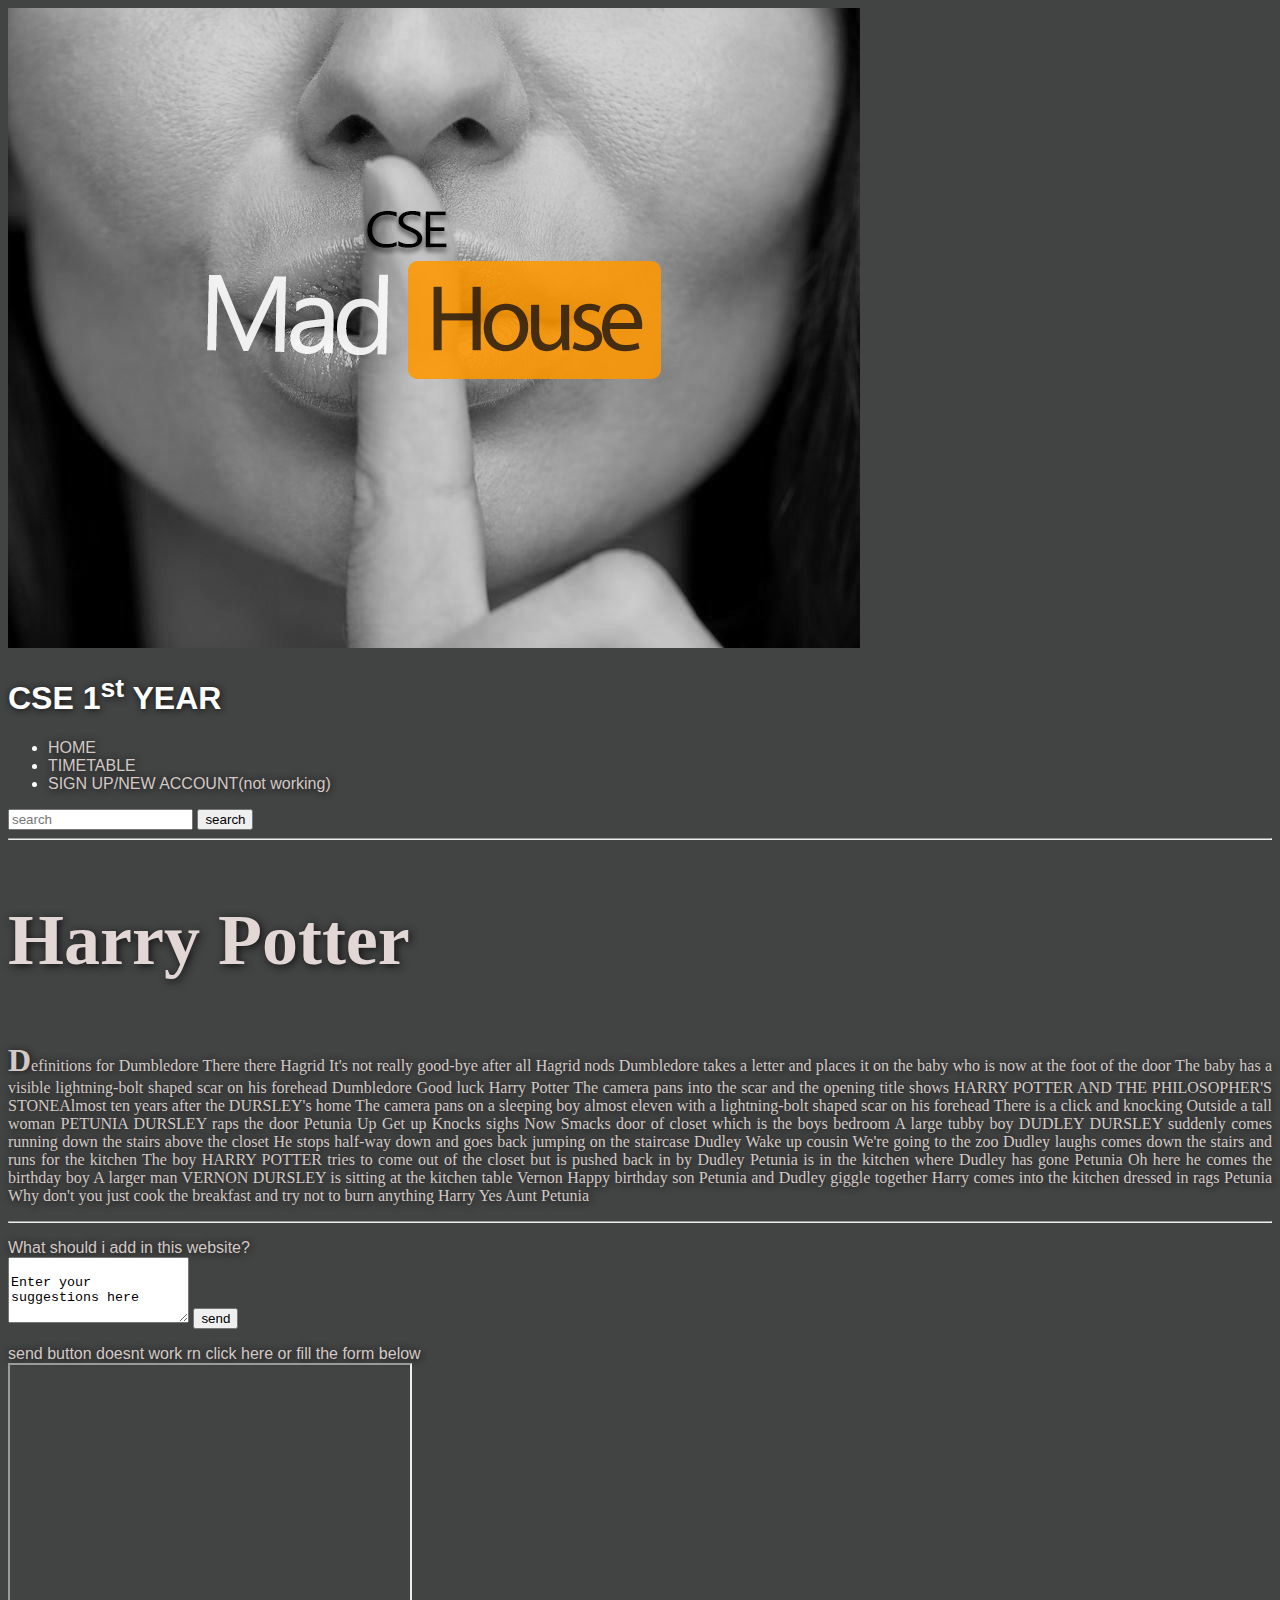
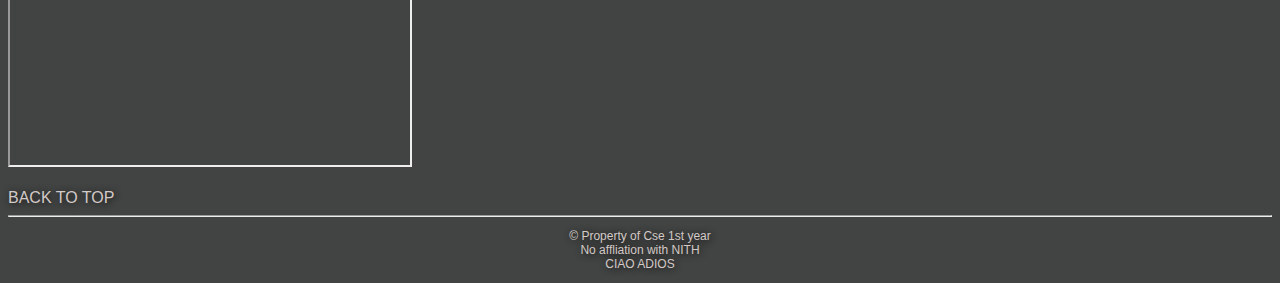
==== lil-web-project/index.html @ b7a8b19b "Add files via upload" ====
<!DOCTYPE html>
<html>
    <head>
        <title>
         Meme review 
        </title>
        <link type="image/ico" rel="icon" href="./images/doge.jpg" />
        <meta name="description" content="lil project">      
        <link rel="stylesheet" href="./css/style.css" type="text/css">
    </head>
    <body>
    
        <div class="top-site" id="top">
           <img id="top" src="./images/banner.png" /> 
            <h1>CSE 1<sup>st</sup> YEAR </h1>
           <div class="top-bar">
            <ul>
                <li><a href="./index.html">HOME</li>
                <li><a href="./timetable/index.html">TIMETABLE</a></li>
                <li><a href="./acc/index.html">SIGN UP/NEW ACCOUNT(not working)</a></li>
            </ul>
            </div>
            <div class="search_bar">
            <form action="./acc/yes.txt">
                <input type="search" name="search" placeholder="search" />
                <input type="submit" value="search" />
            </form>
            </div>
        </div>
        <hr />

        <div class="harry">
            <h2>Harry Potter</h2>
                <p class="harry">Definitions for Dumbledore There there Hagrid It's not really good-bye after all Hagrid nods Dumbledore 
                    takes a letter and places it on the baby who is now at the foot of the
                    door The baby has a visible lightning-bolt shaped scar on his forehead Dumbledore Good
                    luck Harry Potter The camera pans into the scar and the opening title shows
                    HARRY POTTER AND THE PHILOSOPHER'S STONEAlmost ten years after the DURSLEY's home The camera
                    pans on a sleeping boy almost eleven with a lightning-bolt shaped scar on his forehead There is 
                    a click and knocking Outside a tall woman PETUNIA DURSLEY raps the door Petunia Up Get 
                    up Knocks sighs Now Smacks door of closet which is the boys bedroom A large tubby boy DUDLEY 
                    DURSLEY suddenly comes running down the stairs above the closet He stops half-way down and goes back
                    jumping on the staircase Dudley Wake up cousin We're going to the zoo Dudley laughs comes down the stairs 
                    and runs for the kitchen The boy HARRY POTTER tries to come out of the closet but is pushed back in by Dudley
                    Petunia is in the kitchen where Dudley has gone Petunia Oh here he comes the birthday boy A larger man VERNON DURSLEY
                    is sitting at the kitchen table Vernon Happy birthday son Petunia and Dudley giggle together Harry comes
                    into the kitchen dressed in rags Petunia Why don't you just cook the breakfast and try not to burn anything 
                    Harry Yes Aunt Petunia
                </p>
        </div>
        <hr />
        <div class="comment-site">       
            <form action="./acc/yes.txt">
                <p>What should i add in this website? <br />
                    <textarea name="suggestions" cols="20" rows="4">
                        Enter your suggestions here
                    </textarea>
                    <input type="submit" name="comments" value="send" />
                </p>
            </form>
        </div>    
       
        <div class="temporary">
            <a href="https://goo.gl/forms/VVj5tr9KfShrvjoA2">send button doesnt work rn click here or fill the form below</a><br />
            <iframe scrolling="auto" width="400" height="400" src="https://goo.gl/forms/wkEvyUofhHMSm8ot1">

            </iframe>
        </div>
        <br />
        <a href="#top">BACK TO TOP</a>
        <hr />
    </body>
   
    <footer>
        <p>&copy; Property of Cse 1st year <br />No affliation with NITH<br />CIAO ADIOS</p>
    </footer>

</html>
---- lil-web-project/css/style.css ----
@font-face{font-family:'Parry Hotter';
  src: url("./fonts/parryhotter.ttf");
}
@font-face{
  font-family:'Dragon is coming';
  src: url('./fonts/Dragon is coming.otf');
}
body{
      background-color:rgba(33,35,34,0.85);
      font-family:Arial, Helvetica, sans-serif;
      color:#ffffff;
      font-size:16px;  
      text-shadow: 1px 1px 7px #111111;
    }
h2{font-family:"Dragon is coming";
  color:#e2d7d5;
  font-size:72px;
  text-shadow: 2px 2px 9px #111111;

}

p,a {
  color:#d3c9c6;
  text-decoration: none;
  }   
ul > li {
       color:#ffffff;
}

p.harry{
  font-family:"Parry Hotter";
  text-align:justify;
}
footer{
  font-size:12px;
  text-align:center;
}

h2+p:first-letter{
  font-weight:bold;
  font-size:200%;
}

a:hover{
  font-size:125%;
}

a:active{
  opacity:0.85;
  font-size:125%;
}
input.submit:focus{
  background-color: red;
}
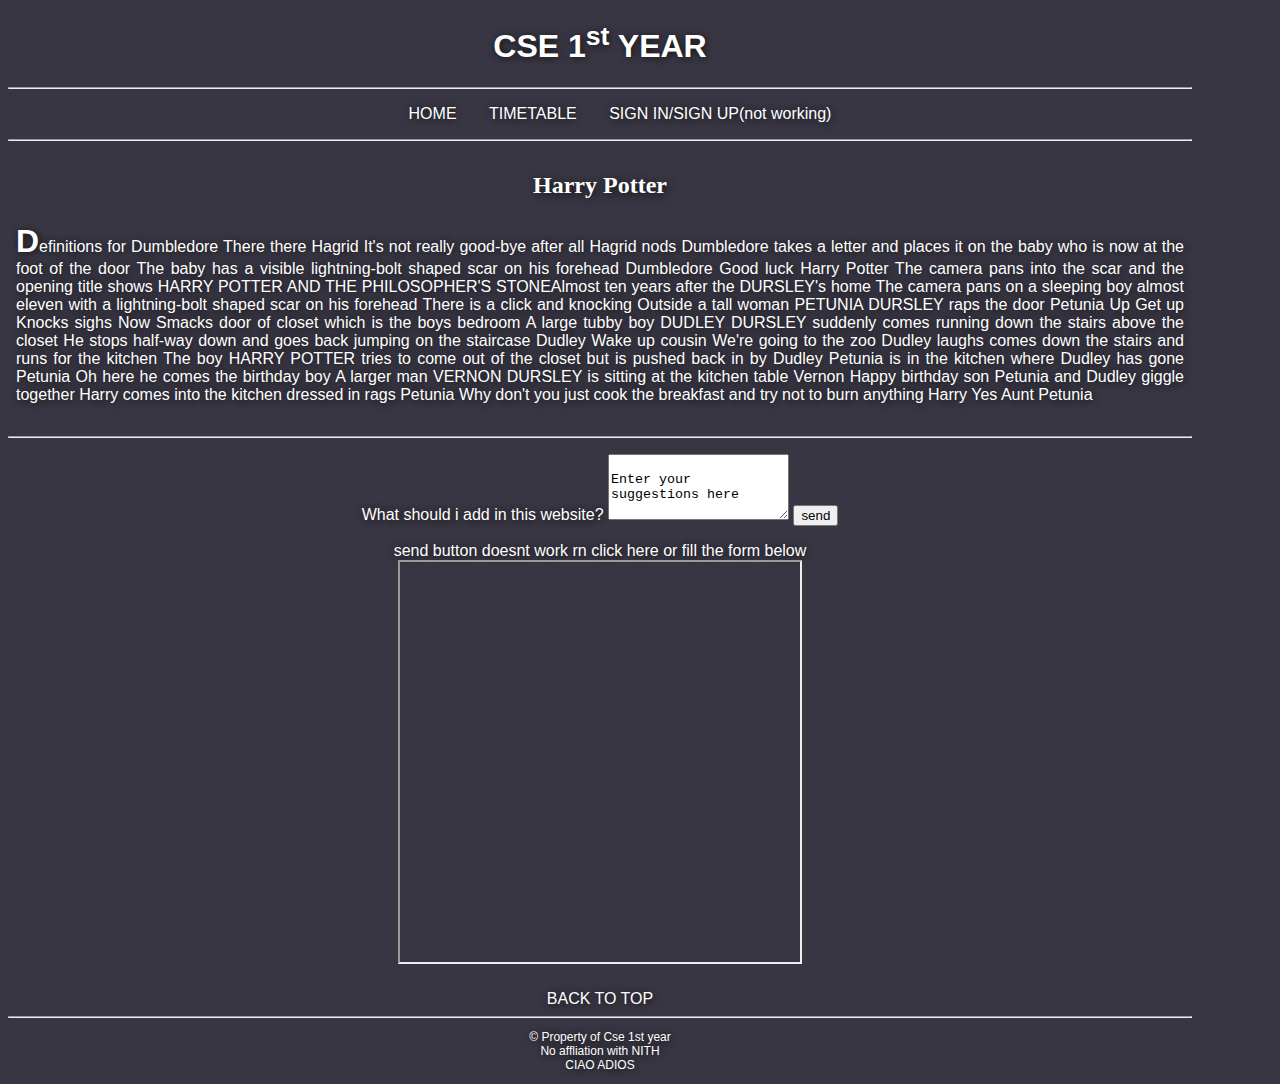
==== commit 05b11f36: "lil changed" ====
--- a/lil-web-project/index.html
+++ b/lil-web-project/index.html
@@ -4,29 +4,29 @@
         <title>
          Meme review 
         </title>
-        <link type="image/ico" rel="icon" href="./images/doge.jpg" />
+        <link type="image/ico" rel="icon" href="./images/trans.png" />
         <meta name="description" content="lil project">      
-        <link rel="stylesheet" href="./css/style.css" type="text/css">
+        <link rel="stylesheet" href="./css/style.css" type="text/css" />
     </head>
-    <body>
+    <body id="top">
     
-        <div class="top-site" id="top">
-           <img id="top" src="./images/banner.png" /> 
-            <h1>CSE 1<sup>st</sup> YEAR </h1>
+        <div class="top-site">
+     <!--  <img id="top" src="./images/banner.png" /> --> 
+            <h1>CSE 1<sup>st</sup> YEAR </h1><hr />
            <div class="top-bar">
             <ul>
                 <li><a href="./index.html">HOME</li>
                 <li><a href="./timetable/index.html">TIMETABLE</a></li>
-                <li><a href="./acc/index.html">SIGN UP/NEW ACCOUNT(not working)</a></li>
+                <li><a href="./acc/index.html">SIGN IN/SIGN UP(not working)</a></li>
             </ul>
             </div>
-            <div class="search_bar">
+    <!--        <div class="search_bar"> 
             <form action="./acc/yes.txt">
                 <input type="search" name="search" placeholder="search" />
                 <input type="submit" value="search" />
             </form>
             </div>
-        </div>
+        </div>-->
         <hr />
 
         <div class="harry">
@@ -51,7 +51,7 @@
         <hr />
         <div class="comment-site">       
             <form action="./acc/yes.txt">
-                <p>What should i add in this website? <br />
+                <p>What should i add in this website?
                     <textarea name="suggestions" cols="20" rows="4">
                         Enter your suggestions here
                     </textarea>
@@ -67,7 +67,7 @@
             </iframe>
         </div>
         <br />
-        <a href="#top">BACK TO TOP</a>
+        <a href="#top" >BACK TO TOP</a>
         <hr />
     </body>
    
--- a/lil-web-project/css/style.css
+++ b/lil-web-project/css/style.css
@@ -5,31 +5,46 @@
   font-family:'Dragon is coming';
   src: url('./fonts/Dragon is coming.otf');
 }
+html{
+  min-width:1200px;
+  max-width:1200px;
+}
 body{
-      background-color:rgba(33,35,34,0.85);
+      background-color:#383643;
       font-family:Arial, Helvetica, sans-serif;
       color:#ffffff;
       font-size:16px;  
       text-shadow: 1px 1px 7px #111111;
     }
-h2{font-family:"Dragon is coming";
-  color:#e2d7d5;
-  font-size:72px;
-  text-shadow: 2px 2px 9px #111111;
-
+.top-site{text-align:center;
+          background-image:url("./images/doge.jpg");
+          }  
+li{
+  display:inline;
+  color:#ffffff;
+  margin:2px;
+  text-align: center; 
+  padding:12px;
+  border-radius: 10px; 
 }
 
+h2{font-family:"Parry Hotter";
+  color:#ffffff;
+  font-size:24px;
+  text-shadow: 2px 2px 9px #111111;
+  text-align:center;
+}
+.comment-site, .temporary{
+  margin:4px auto 4px auto;
+  text-align:center;
+}
 p,a {
-  color:#d3c9c6;
+  color:#ffffff;
   text-decoration: none;
   }   
-ul > li {
-       color:#ffffff;
-}
-
 p.harry{
-  font-family:"Parry Hotter";
   text-align:justify;
+  font-size:16px;
 }
 footer{
   font-size:12px;
@@ -41,8 +56,9 @@
   font-size:200%;
 }
 
-a:hover{
-  font-size:125%;
+li:hover{
+  background-color:#0294fe;
+  color:#383643;
 }
 
 a:active{
@@ -51,4 +67,7 @@
 }
 input.submit:focus{
   background-color: red;
-}+}
+.harry{
+  padding:4px;
+}
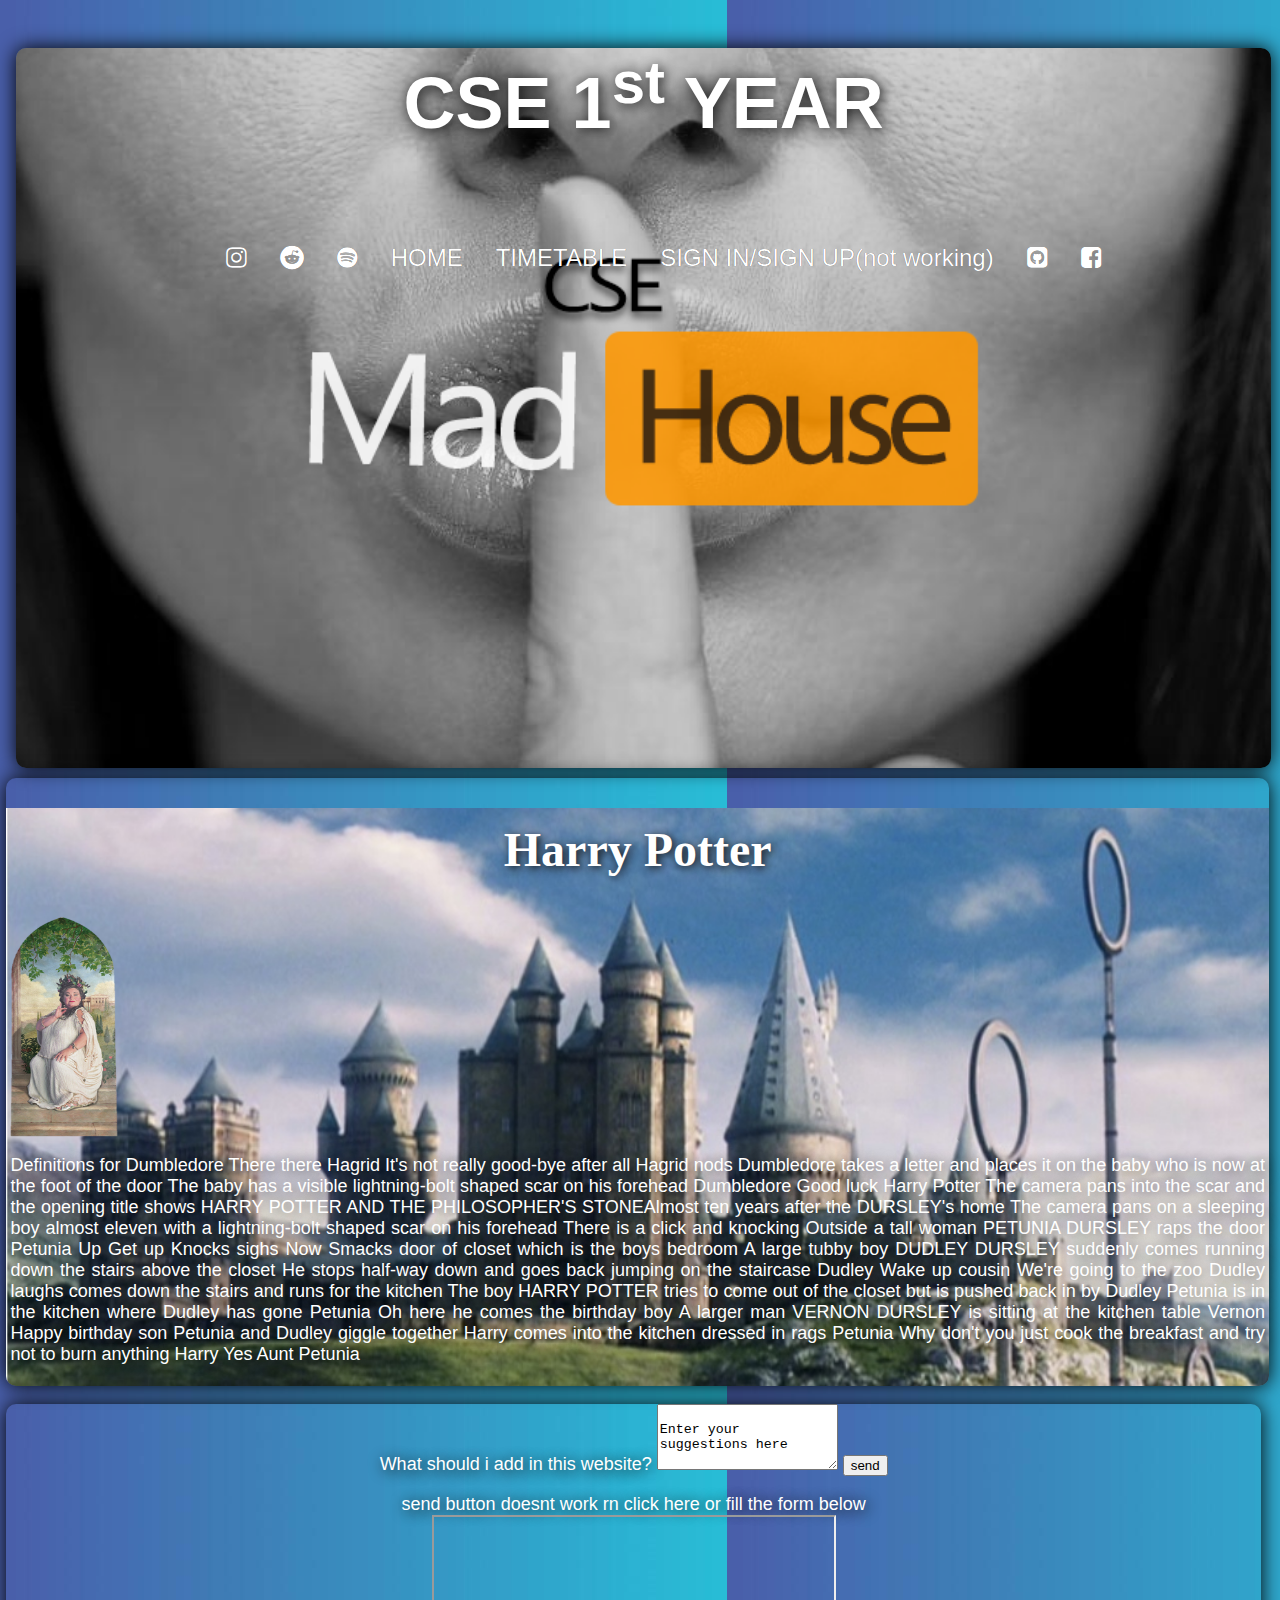
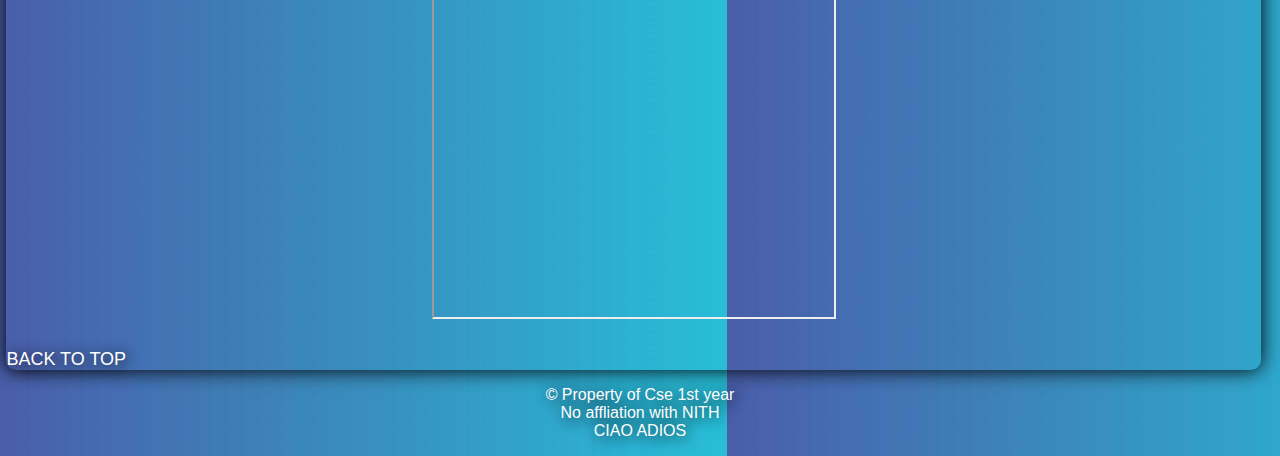
==== commit 7caa7958: "better css" ====
--- a/lil-web-project/index.html
+++ b/lil-web-project/index.html
@@ -7,19 +7,25 @@
         <link type="image/ico" rel="icon" href="./images/trans.png" />
         <meta name="description" content="lil project">      
         <link rel="stylesheet" href="./css/style.css" type="text/css" />
+        <link rel="stylesheet" href="https://maxcdn.bootstrapcdn.com/font-awesome/4.4.0/css/font-awesome.min.css" />  
     </head>
     <body id="top">
     
         <div class="top-site">
-     <!--  <img id="top" src="./images/banner.png" /> --> 
-            <h1>CSE 1<sup>st</sup> YEAR </h1><hr />
+            <h1>CSE 1<sup>st</sup> YEAR </h1>
            <div class="top-bar">
             <ul>
+                <li><i class="fa fa-instagram"></i></i></li>
+                <li><i class="fa fa-reddit"></i></i></li>
+                <li><i class="fa fa-spotify"></i></i></li>
                 <li><a href="./index.html">HOME</li>
                 <li><a href="./timetable/index.html">TIMETABLE</a></li>
                 <li><a href="./acc/index.html">SIGN IN/SIGN UP(not working)</a></li>
+                <li><a href="https://github.com/cannibalcheeseburger/lil-web-project"><i class="fa fa-github-square"></i></a></li>
+                <li><i class="fa fa-facebook-square"></i></i></li>
             </ul>
             </div>
+        </div>    
     <!--        <div class="search_bar"> 
             <form action="./acc/yes.txt">
                 <input type="search" name="search" placeholder="search" />
@@ -27,11 +33,11 @@
             </form>
             </div>
         </div>-->
-        <hr />
+    
 
         <div class="harry">
             <h2>Harry Potter</h2>
-                <p class="harry">Definitions for Dumbledore There there Hagrid It's not really good-bye after all Hagrid nods Dumbledore 
+               <img src="./images/fat.png" class="leftimage"> <p class="harr">Definitions for Dumbledore There there Hagrid It's not really good-bye after all Hagrid nods Dumbledore 
                     takes a letter and places it on the baby who is now at the foot of the
                     door The baby has a visible lightning-bolt shaped scar on his forehead Dumbledore Good
                     luck Harry Potter The camera pans into the scar and the opening title shows
@@ -48,8 +54,8 @@
                     Harry Yes Aunt Petunia
                 </p>
         </div>
-        <hr />
-        <div class="comment-site">       
+        <div class="tempo">
+         <div class="comment-site">       
             <form action="./acc/yes.txt">
                 <p>What should i add in this website?
                     <textarea name="suggestions" cols="20" rows="4">
@@ -67,8 +73,8 @@
             </iframe>
         </div>
         <br />
-        <a href="#top" >BACK TO TOP</a>
-        <hr />
+        <a align="center" href="#top" >BACK TO TOP</a>
+    </div>    
     </body>
    
     <footer>
--- a/lil-web-project/css/style.css
+++ b/lil-web-project/css/style.css
@@ -6,18 +6,30 @@
   src: url('./fonts/Dragon is coming.otf');
 }
 html{
-  min-width:1200px;
-  max-width:1200px;
+  min-width:720px;
+  max-width:1900px;
 }
 body{
       background-color:#383643;
       font-family:Arial, Helvetica, sans-serif;
       color:#ffffff;
-      font-size:16px;  
-      text-shadow: 1px 1px 7px #111111;
-    }
+      font-size:18px;  
+      text-shadow: 2px 2px 14px #111111;
+      width:99%;
+      margin:auto;
+      background-image: url("../images/back.jpg");
+}
+   
 .top-site{text-align:center;
-          background-image:url("./images/doge.jpg");
+         background-image:url("../images/banner.png");
+          width:99%;
+          height:720px;
+          margin:10px;
+          border-radius:10px;
+          box-shadow:0px 0px 20px #000000;
+          background-attachment:scroll;
+          background-size:100%;
+          background-position:50% 40%;
           }  
 li{
   display:inline;
@@ -25,12 +37,16 @@
   margin:2px;
   text-align: center; 
   padding:12px;
+  font-size:24px;
   border-radius: 10px; 
+  text-shadow:0px 0px 0px #000000;
 }
-
+h1{
+  font-size:72px;
+}
 h2{font-family:"Parry Hotter";
   color:#ffffff;
-  font-size:24px;
+  font-size:48px;
   text-shadow: 2px 2px 9px #111111;
   text-align:center;
 }
@@ -42,12 +58,14 @@
   color:#ffffff;
   text-decoration: none;
   }   
-p.harry{
+.harr{
   text-align:justify;
-  font-size:16px;
+  font-size:18px;
+  float:left;
+  display:block;
 }
 footer{
-  font-size:12px;
+  font-size:16px;
   text-align:center;
 }
 
@@ -57,8 +75,9 @@
 }
 
 li:hover{
-  background-color:#0294fe;
-  color:#383643;
+  background-color: rgba(2,148,254,0.80);
+  color:#000000;
+  box-shadow:0px 0px 15px #000000;
 }
 
 a:active{
@@ -68,6 +87,56 @@
 input.submit:focus{
   background-color: red;
 }
+
+.top-bar{
+  border:10px 0px 10px 0px rgba(2,148,254,0.5);
+  margin:100px;
+  float:bottom;
+
+}
+
+.top-bar:hover{
+  border:10px 0px 10px 0px rgba(2,148,254,1);
+}
+
+table{
+  text-shadow:0px 0px 0px;
+  background-color:#383643;
+  text-align:center;
+  width:99%;
+  border:2px;
+}
+
+th,td:hover{
+  background-color:rgba(2,148,254,1);
+  height:18px;
+  width:18px;
+  color:black;
+  border-radius: 5px;
+  font-weight: bold;
+}
 .harry{
+  background:url("../images/hogwarts.jpg");
+  background-repeat:no-repeat;
+  width:99%;
+  height:600px;
+  border-radius:10px;
+  box-shadow:0px 0px 20px #000000;
   padding:4px;
+  background-size:100%;
+  background-position: bottom;
 }
+.tempo{
+  width:99%;
+  background-image: url("../images/doge.jpg");
+  border-radius:10px;
+  box-shadow:0px 0px 20px #000000;
+  background-attachment:scroll;
+  background-position:center center;
+ }
+ .leftimage{
+   display: block;
+   float:left;
+   height:220px;
+   width:108px;
+ }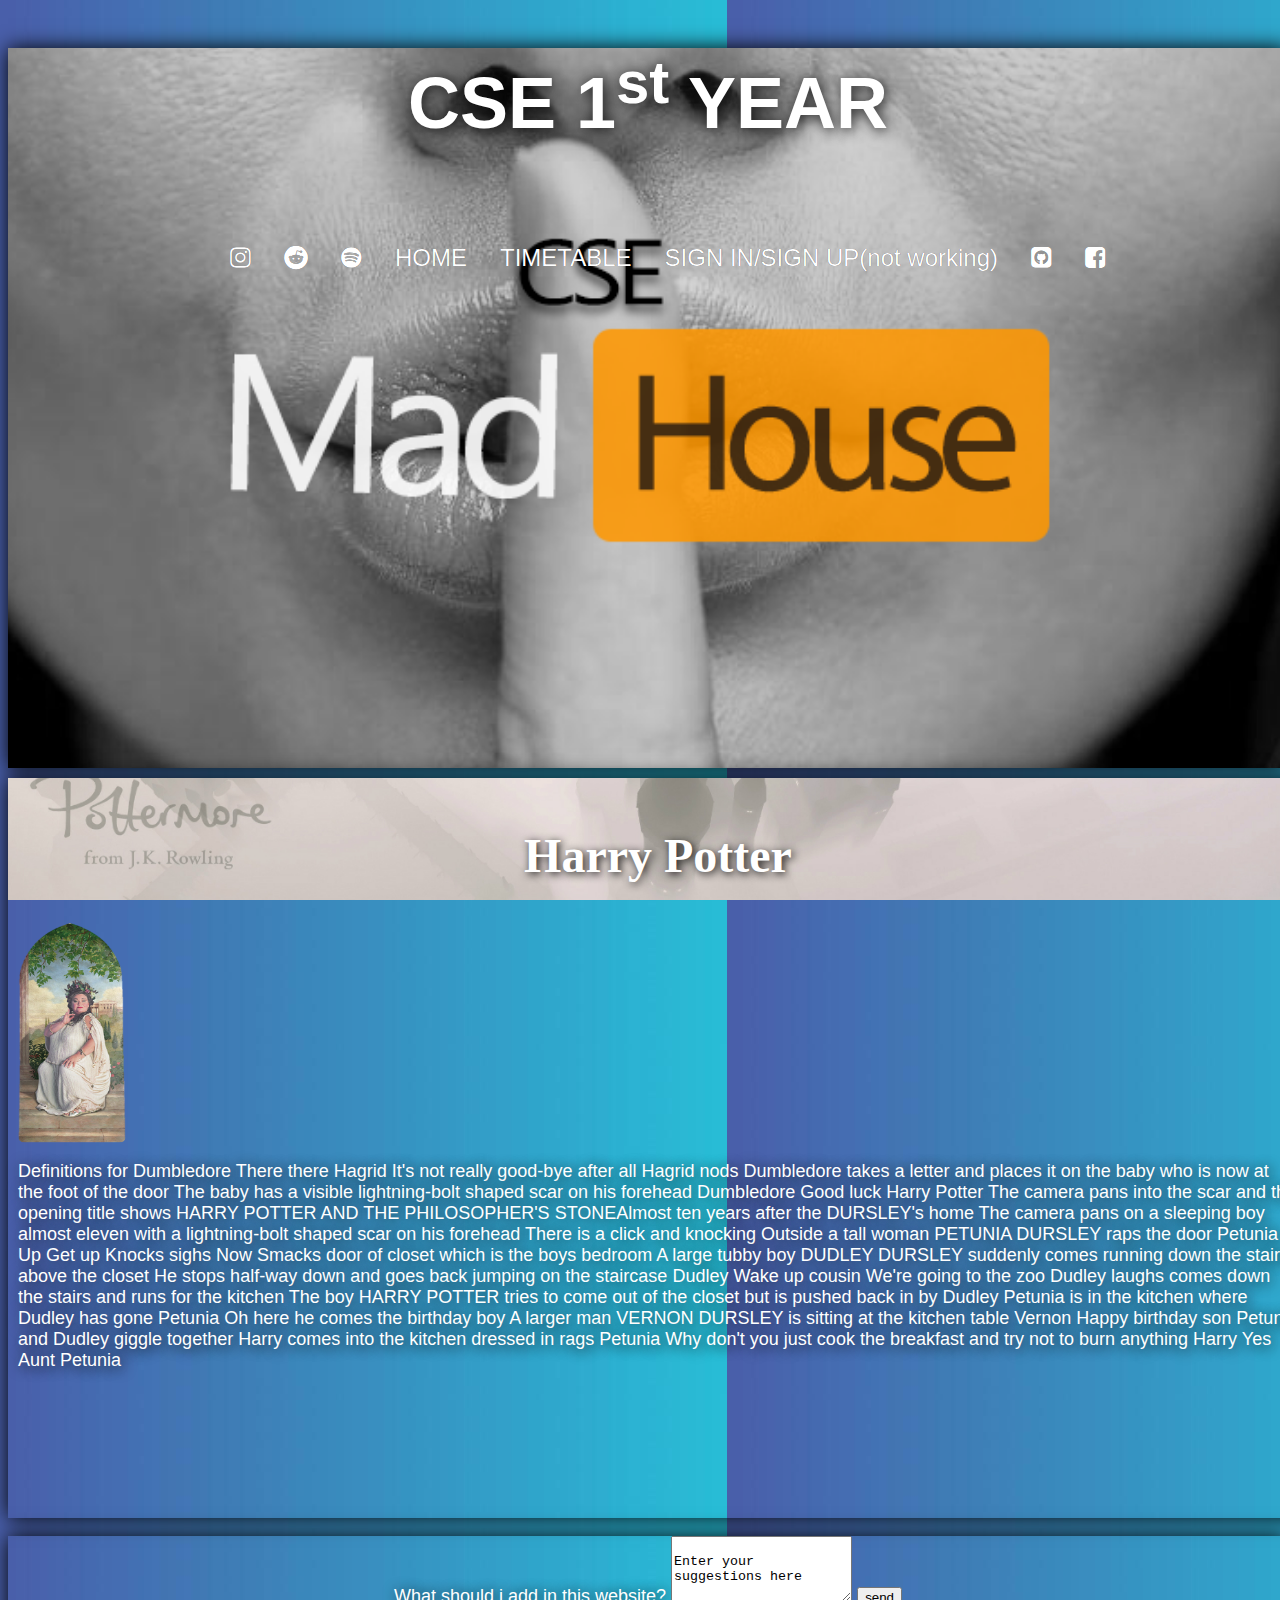
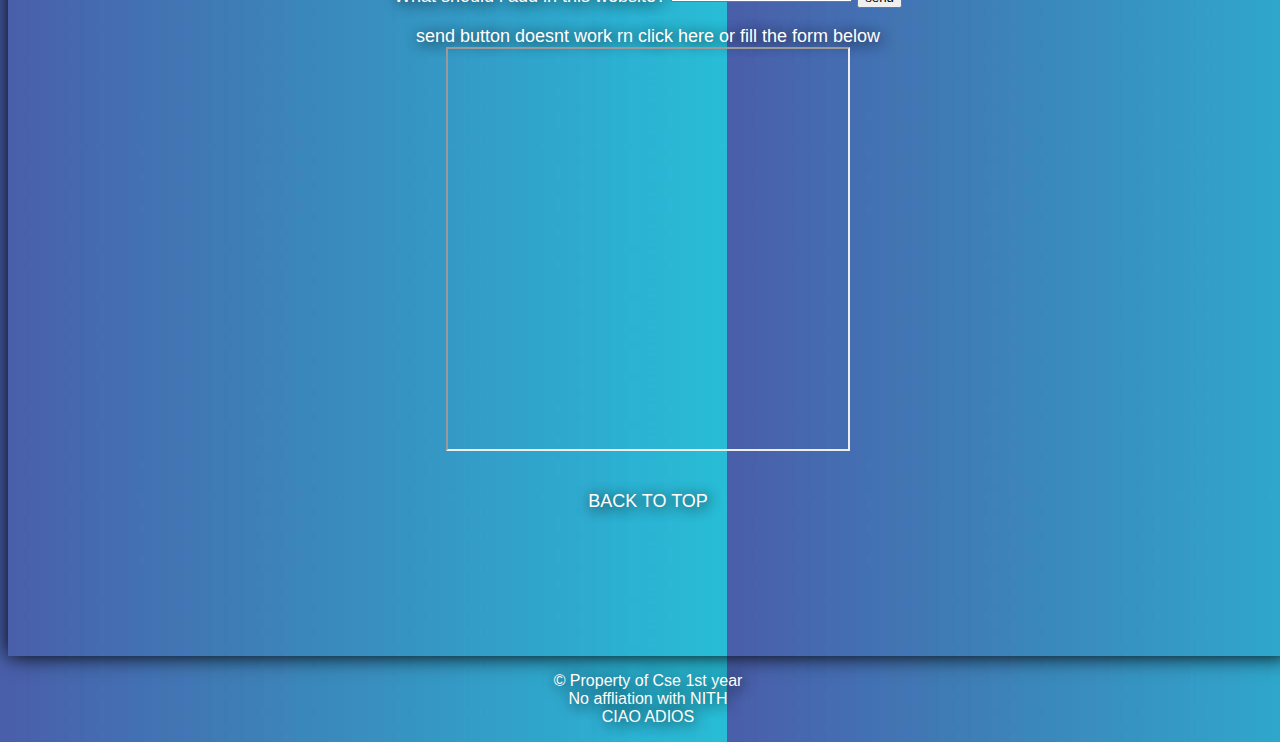
==== commit fffaff99: "hj" ====
--- a/lil-web-project/index.html
+++ b/lil-web-project/index.html
@@ -12,6 +12,7 @@
     <body id="top">
     
         <div class="top-site">
+            <div class="top-site-align">
             <h1>CSE 1<sup>st</sup> YEAR </h1>
            <div class="top-bar">
             <ul>
@@ -24,6 +25,7 @@
                 <li><a href="https://github.com/cannibalcheeseburger/lil-web-project"><i class="fa fa-github-square"></i></a></li>
                 <li><i class="fa fa-facebook-square"></i></i></li>
             </ul>
+            </div>
             </div>
         </div>    
     <!--        <div class="search_bar"> 
@@ -73,7 +75,7 @@
             </iframe>
         </div>
         <br />
-        <a align="center" href="#top" >BACK TO TOP</a>
+        <a href="#top" id="back">BACK TO TOP</a>
     </div>    
     </body>
    
--- a/lil-web-project/css/style.css
+++ b/lil-web-project/css/style.css
@@ -14,23 +14,25 @@
       font-family:Arial, Helvetica, sans-serif;
       color:#ffffff;
       font-size:18px;  
-      text-shadow: 2px 2px 14px #111111;
-      width:99%;
-      margin:auto;
+      text-shadow: 2px 2px 14px #111111; 
       background-image: url("../images/back.jpg");
-}
+      width:100%;
+    }
    
 .top-site{text-align:center;
          background-image:url("../images/banner.png");
-          width:99%;
+          width:100%;
           height:720px;
-          margin:10px;
-          border-radius:10px;
+          margin:0px 0px 10px 0px; 
           box-shadow:0px 0px 20px #000000;
-          background-attachment:scroll;
-          background-size:100%;
-          background-position:50% 40%;
+          background-attachment:fixed;
+          background-size:120%;
+          background-position:50% 50%;
           }  
+
+.top-site-align{
+  margin:auto;
+}          
 li{
   display:inline;
   color:#ffffff;
@@ -59,10 +61,9 @@
   text-decoration: none;
   }   
 .harr{
-  text-align:justify;
+  text-align:left;
   font-size:18px;
-  float:left;
-  display:block;
+  display:inline-block;
 }
 footer{
   font-size:16px;
@@ -118,25 +119,41 @@
 .harry{
   background:url("../images/hogwarts.jpg");
   background-repeat:no-repeat;
-  width:99%;
-  height:600px;
-  border-radius:10px;
+  background-attachment:fixed;
+  background-size:100%;
+  width:100%;
+  height:720px;
   box-shadow:0px 0px 20px #000000;
-  padding:4px;
   background-size:100%;
+  padding:10px;
   background-position: bottom;
+
 }
 .tempo{
-  width:99%;
+  width:100%;
   background-image: url("../images/doge.jpg");
-  border-radius:10px;
   box-shadow:0px 0px 20px #000000;
-  background-attachment:scroll;
+  background-size:75%;
+  background-attachment:fixed;
   background-position:center center;
+  height:720px;
  }
  .leftimage{
-   display: block;
+   display: inline-block;
    float:left;
    height:220px;
+   border-radius:7px;
+   vertical-align: bottom;
    width:108px;
+ }
+
+#back{text-align:center;
+  display:block;
+  box-align:center;
+  margin:10px;  
+ }
+ #back:hover{
+ background-color: rgba(2,148,254,0.80);
+ color:#ffffff;
+ box-shadow:0px 0px 15px #000000;
  }